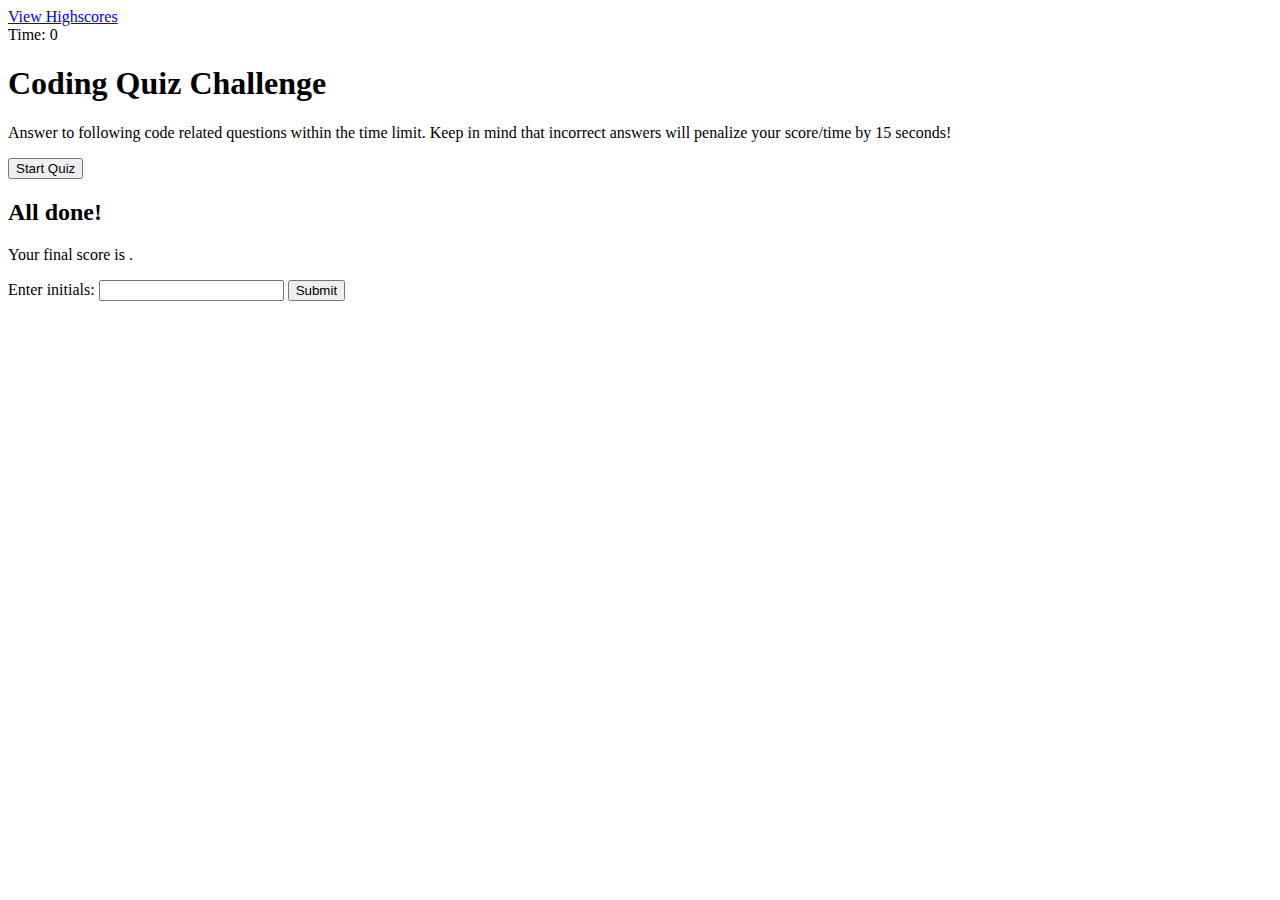
==== index.html @ a5b1b456 "added html file and css file" ====
<!DOCTYPE html>
<html lang="en">
<head>
    <meta charset="UTF-8" />
    <meta name="viewport" content="width=device-width, initial-scale=1.0" />
    <meta http-equiv="X-UA-Compatible" content="ie=edge" />
    <title>Coding Quiz</title>

    <link rel="stylesheet" href="./assets/css/styles.css"
</head>

<body>
    <div class="scores"><a href="highscores.html">View Highscores</a></div>
    
    <div class="timer">Time: <span id="time">0</span></div>

    <div class="wrapper">
        <div id="start-screen" class="start">
            <h1>Coding Quiz Challenge</h1>
            <p>
                Answer to following code related questions within the time limit.
                Keep in mind that incorrect answers will penalize your score/time by 15 seconds!
            </p>
            <button id="start">Start Quiz</button>
        </div>

        <div id="questions" class="hide">
            <h2 id="questions-title"></h2>
            <div id="choices" class="choices"></div>
        </div>

        <div id="end-screen" class="hide">
            <h2>All done!</h2>
            <p>Your final score is <span id="final-score"></span>.</p>
            <p>
                Enter initials: <input type="text" id="initals" max="3" />
                <button id="submit">Submit</button>
            </p>
        </div>

        <div id="feedback" class="feedback hide"></div>
    </div>

    
</body>
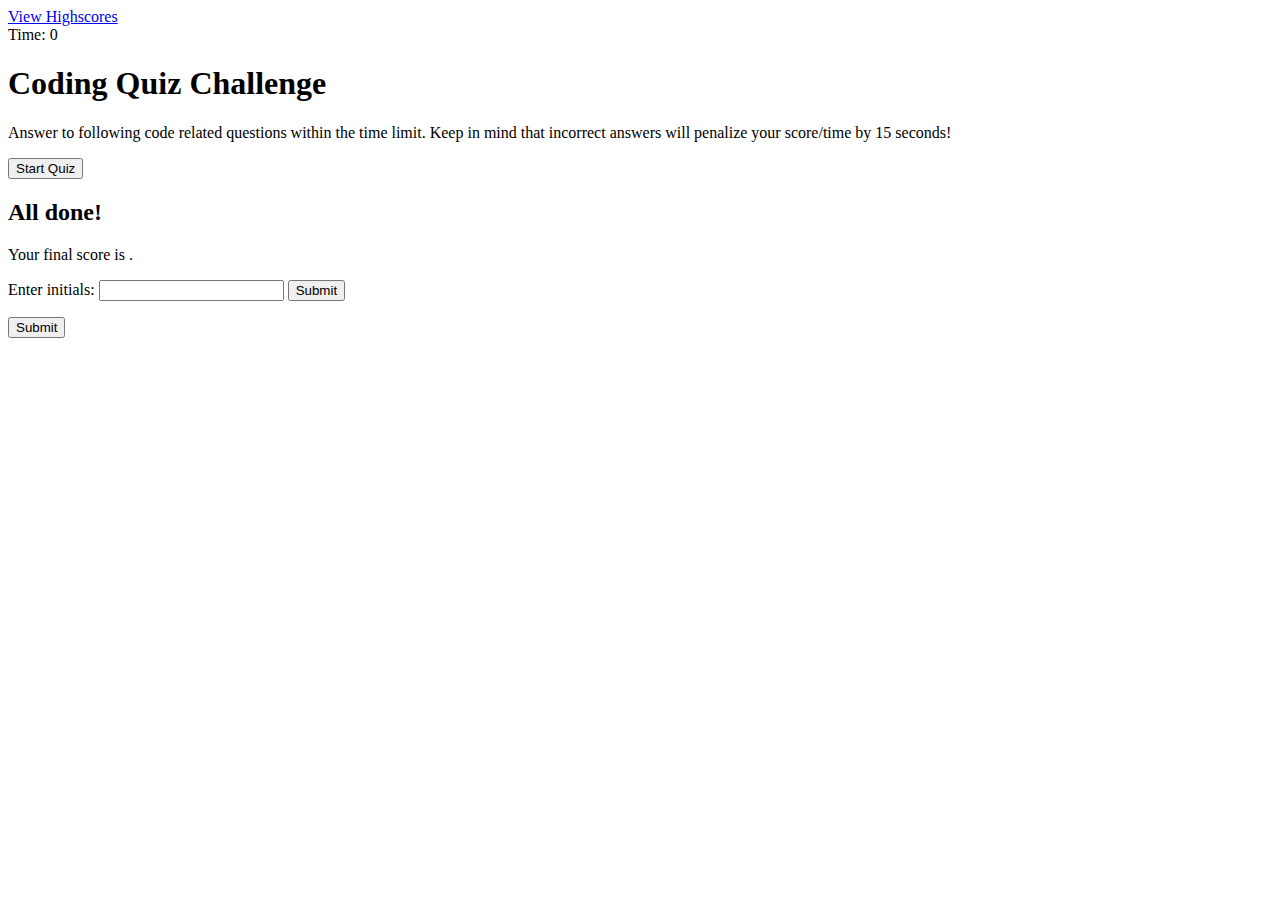
==== commit 212dd9ff: "updated logic and questions file" ====
--- a/index.html
+++ b/index.html
@@ -1,12 +1,12 @@
 <!DOCTYPE html>
 <html lang="en">
 <head>
-    <meta charset="UTF-8" />
-    <meta name="viewport" content="width=device-width, initial-scale=1.0" />
-    <meta http-equiv="X-UA-Compatible" content="ie=edge" />
+    <meta charset="UTF-8"/>
+    <meta name="viewport" content="width=device-width, initial-scale=1.0"/>
+    <meta http-equiv="X-UA-Compatible" content="ie=edge"/>
     <title>Coding Quiz</title>
 
-    <link rel="stylesheet" href="./assets/css/styles.css"
+    <link rel="stylesheet" href="./assets/css/styles.css">
 </head>
 
 <body>
@@ -41,5 +41,9 @@
         <div id="feedback" class="feedback hide"></div>
     </div>
 
-    
+    <script src="./assets/js/questions.js"></script>
+    <script src="./assets/js/logic.js"></script>
+<button id="submit">Submit</button>
+
+</script>
 </body>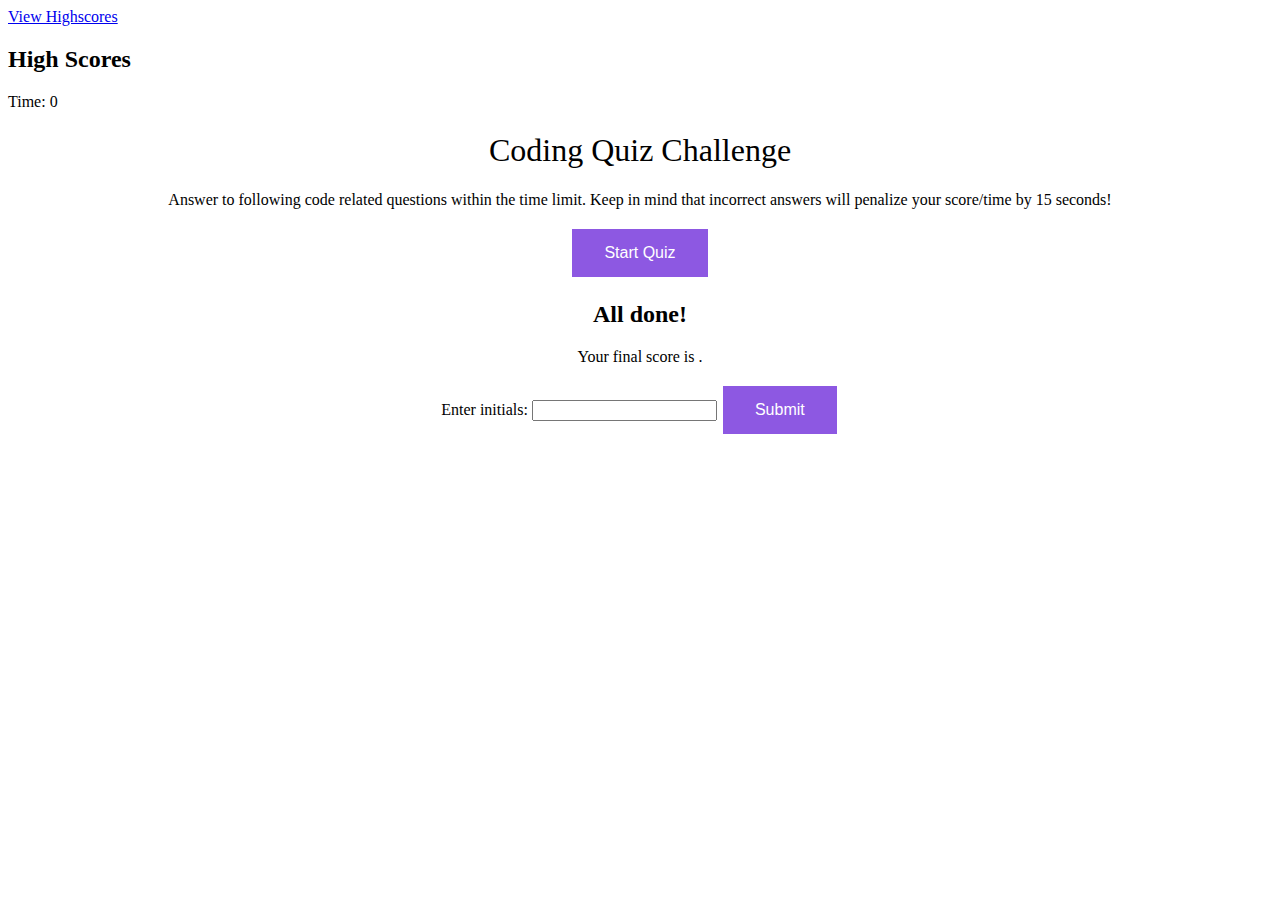
==== commit 74ed2b32: "updated logic and questions" ====
--- a/index.html
+++ b/index.html
@@ -11,6 +11,10 @@
 
 <body>
     <div class="scores"><a href="highscores.html">View Highscores</a></div>
+    <div id="highscores">
+        <h2>High Scores</h2>
+        <ul id="highscores-list"></ul>
+    </div>
     
     <div class="timer">Time: <span id="time">0</span></div>
 
@@ -43,7 +47,6 @@
 
     <script src="./assets/js/questions.js"></script>
     <script src="./assets/js/logic.js"></script>
-<button id="submit">Submit</button>
 
 </script>
 </body>--- a/assets/css/styles.css
+++ b/assets/css/styles.css
@@ -0,0 +1,21 @@
+button {
+    background-color: #8d58e2;
+    border: none;
+    color: white;
+    padding: 15px 32px;
+    text-align: center;
+    text-decoration: none;
+    display: inline-block;
+    font-size: 16px;
+    margin: 4px 2px;
+    cursor: pointer;
+  }
+  
+  h1 {
+    font-weight: 200;
+    text-align: center;
+  }
+
+  .wrapper {
+    text-align: center;
+  }
